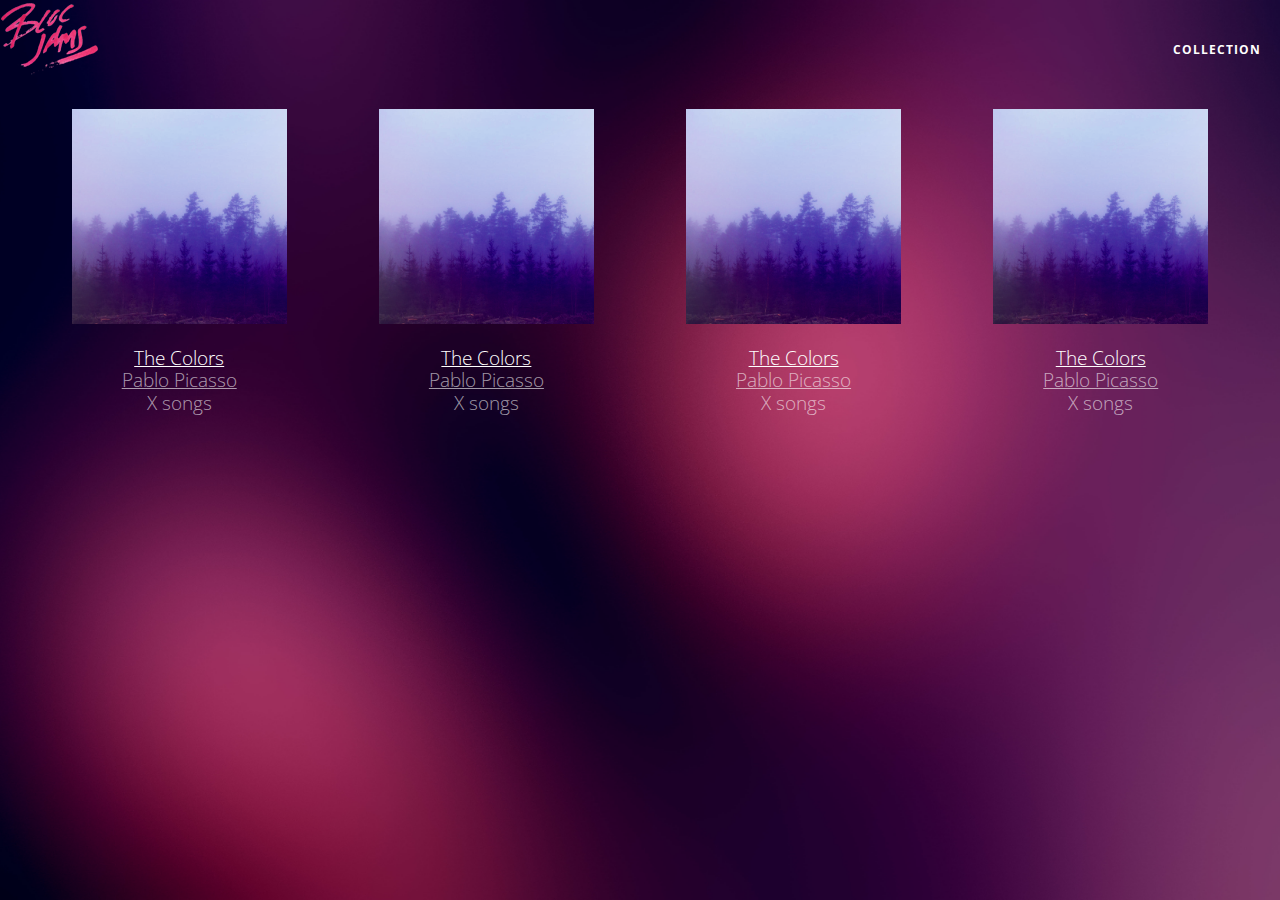
==== collection.html @ 7f6bdeaa "Assignment 9 completed" ====
<!DOCTYPE html>
 <html>
     <head>
         <title>Bloc Jams</title>
         <meta name="viewport" content="width=device-width, initial-scale=1">
         <link rel="stylesheet" type="text/css" href="http://fonts.googleapis.com/css?family=Open+Sans:400,800,600,700,300">
         <link rel="stylesheet" type="text/css" href="http://code.ionicframework.com/ionicons/2.0.1/css/ionicons.min.css">
         <link rel="stylesheet" type="text/css" href="styles/normalize.css">
         <link rel="stylesheet" type="text/css" href="styles/main.css">
         <link rel="stylesheet" type="text/css" href="styles/collection.css">
     </head>
     <body class="collection">
        <nav class="navbar"> <!-- nav bar -->
             <a href="index.html" class="logo">
                 <img src="assets/images/bloc_jams_logo.png" alt="bloc jams logo">
             </a>
             <div class="links-container">
                 <a href="collection.html" class="navbar-link">collection</a>
             </div>
         </nav>

         <section class="album-covers container clearfix">
             <div class="collection-album-container column fourth">
                 <img src="assets/images/album_covers/01.png"/>
                 <div class="collection-album-info caption">
                     <p>
                         <a class="album-name" href="#">The Colors</a>
                         <br/>
                         <a href="#">Pablo Picasso</a>
                         <br/>
                         X songs
                         <br/>
                     </p>
                 </div>
             </div>
             <div class="collection-album-container column fourth">
                 <img src="assets/images/album_covers/01.png"/>
                 <div class="collection-album-info caption">
                     <p>
                         <a class="album-name" href="#">The Colors</a>
                         <br/>
                         <a href="#">Pablo Picasso</a>
                         <br/>
                         X songs
                         <br/>
                     </p>
                 </div>
             </div>
             <div class="collection-album-container column fourth">
                 <img src="assets/images/album_covers/01.png"/>
                 <div class="collection-album-info caption">
                     <p>
                         <a class="album-name" href="#">The Colors</a>
                         <br/>
                         <a href="#">Pablo Picasso</a>
                         <br/>
                         X songs
                         <br/>
                     </p>
                 </div>
             </div>
             <div class="collection-album-container column fourth">
                 <img src="assets/images/album_covers/01.png"/>
                 <div class="collection-album-info caption">
                     <p>
                         <a class="album-name" href="#">The Colors</a>
                         <br/>
                         <a href="#">Pablo Picasso</a>
                         <br/>
                         X songs
                         <br/>
                     </p>
                 </div>
             </div>
         </section>
     </body>
 </html>
---- styles/main.css ----
*, *::before, *::after {
    -moz-box-sizing: border-box;
    -webkit-box-sizing: border-box;
    box-sizing: border-box;
}
html {
    height: 100%; /* makes sure our HTML takes up 100% of the browser window */
    font-size: 100%;
}

body {
    font-family: 'Open Sans'; /* sets our font to the "Open Sans" typeface */
    color: white;             /* sets the text color to white */
    min-height: 100%;         /* says the height of the body must be, at minimum, 100% of the window */
}

body.landing {
    background-color: rgb(58,23,63); /* sets the background color to an RGB value (see below) */
}

.navbar
    position: relative;
    padding: 0.5rem;
    /* #1 */
    background-color: rgba(101,18,95,0.5);
    /* #2 */
    z-index: 1;
 }

 .navbar .logo {
     position: relative; /* positioning will be explained in a resource */
     left: 2rem;
     cursor: pointer;  /* produces the finger-pointer icon when you hover over the logo */
}

.navbar .links-container {
    display: table;
    position: absolute;
    top: 0;
    right: 0;
    height: 100px;
    color: white;
    /* #3 */
    text-decoration: none;
}

.links-container .navbar-link {
    display: table-cell;
    position: relative;
    height: 100%;
    padding-left: 1rem;
    padding-right: 1rem;
    /* #4 */
    vertical-align: middle;
     color: white;
     font-size: 0.625rem;
     letter-spacing: 0.05rem;
     font-weight: 700;
     text-transform: uppercase;
     /* #3 */
     text-decoration: none;
     cursor: pointer;
 }
  /* #5 */
.links-container .navbar-link:hover {
     color: rgb(233,50,117);
}

.links-container .navbar-link:active {
     background-color: white;
}

 }
 .hero-content {
     position: relative; /* positioning will be explained in a resource */
     min-height: 600px;  /* hero content element must be _at least_ 600 pixels */
     background-image: url(../assets/images/bloc_jams_bg.jpg);
     background-repeat: no-repeat;
     background-position: center center;
     background-size: cover;
 }

 .hero-content .hero-title {
    position: absolute;             /* positioning will be explained in a resource */
    top: 40%;                       /* positioning will be explained in a resource */
    -webkit-transform: translateY(-50%);
    -moz-transform: translateY(-50%);
    -ms-transform: translateY(-50%);
    transform: translateY(-50%);
    width: 100%;                    /* makes sure the title inhabits the full width of its container */
    text-align: center;             /* aligns text in the horizontal center of the element */
    font-size: 4rem;                /* specifies the size of the font in root em units */
    font-weight: 300;               /* makes the font thinner or lighter weight */
    text-transform: uppercase;      /* transforms the text to be all uppercase lettering */
    letter-spacing: 0.5rem;         /* puts 0.5 root ems worth of space between each letter */
    text-shadow: 1px 1px 0px rgb(58,23,63); /* creates a shadow underneath the text for readability over the image */
}
.selling-points {
    position: relative;
    display: table;
    width: 100%;
    -webkit-box-sizing: border-box;
    -moz-box-sizing: border-box;
    box-sizing: border-box; /* we'll explain this in a resource */
}

.point {
    display: table-cell;
    position: relative;
    width: 33.3%;
    padding: 2rem;
    text-align: center;
}

.point .point-title {
    font-size: 1.25rem;
}

.ion-music-note,
.ion-radio-waves,
.ion-iphone {
    color: rgb(233,50,117);
    font-size: 5rem;
}

.container {
    margin: 0 auto;
    max-width: 64rem;
}

/* Medium and small screens (640px) */
@media (min-width: 640px) {
    html { font-size: 112%; }
  /* Style information will go here */

    .column {
        float: left;
        padding-left: 1rem;
        padding-right: 1rem;
    }

    .column.full { width: 100%; }
    .column.two-thirds { width: 66.7%; }
    .column.half { width: 50%; }
    .column.third { width: 33.3%; }
    .column.fourth { width: 25%; }
    .column.flow-opposite { float: right; }
}

/* Large screens (1024px) */
@media (min-width: 1024px) {
    html { font-size: 120%; }
  /* Style information will go here */
}
---- styles/collection.css ----
body.collection {
    background-image: url(../assets/images/blurred_backgrounds/blur_bg_2.jpg);
    background-repeat: no-repeat;
    background-attachment: fixed;
    background-position: center center;
    background-size: cover;
}

.album-covers {
    position: relative;
}

.collection-album-container {
    position: relative;
    margin-top: 30px;
    margin-bottom: 20px;
    text-align: center;
}

.collection-album-container .caption {
    margin-top: 10px;
}

.collection-album-container .caption p {
    font-size: 1rem;
    font-weight: 300;
    color: rgba(255, 255, 255, 0.6);
}

.collection-album-container .caption p a {
    color: rgba(255, 255, 255, 0.6);
}

.collection-album-container .caption p a.album-name {
    color: white;
}

.collection-album-container img {
    width: 80%;
}
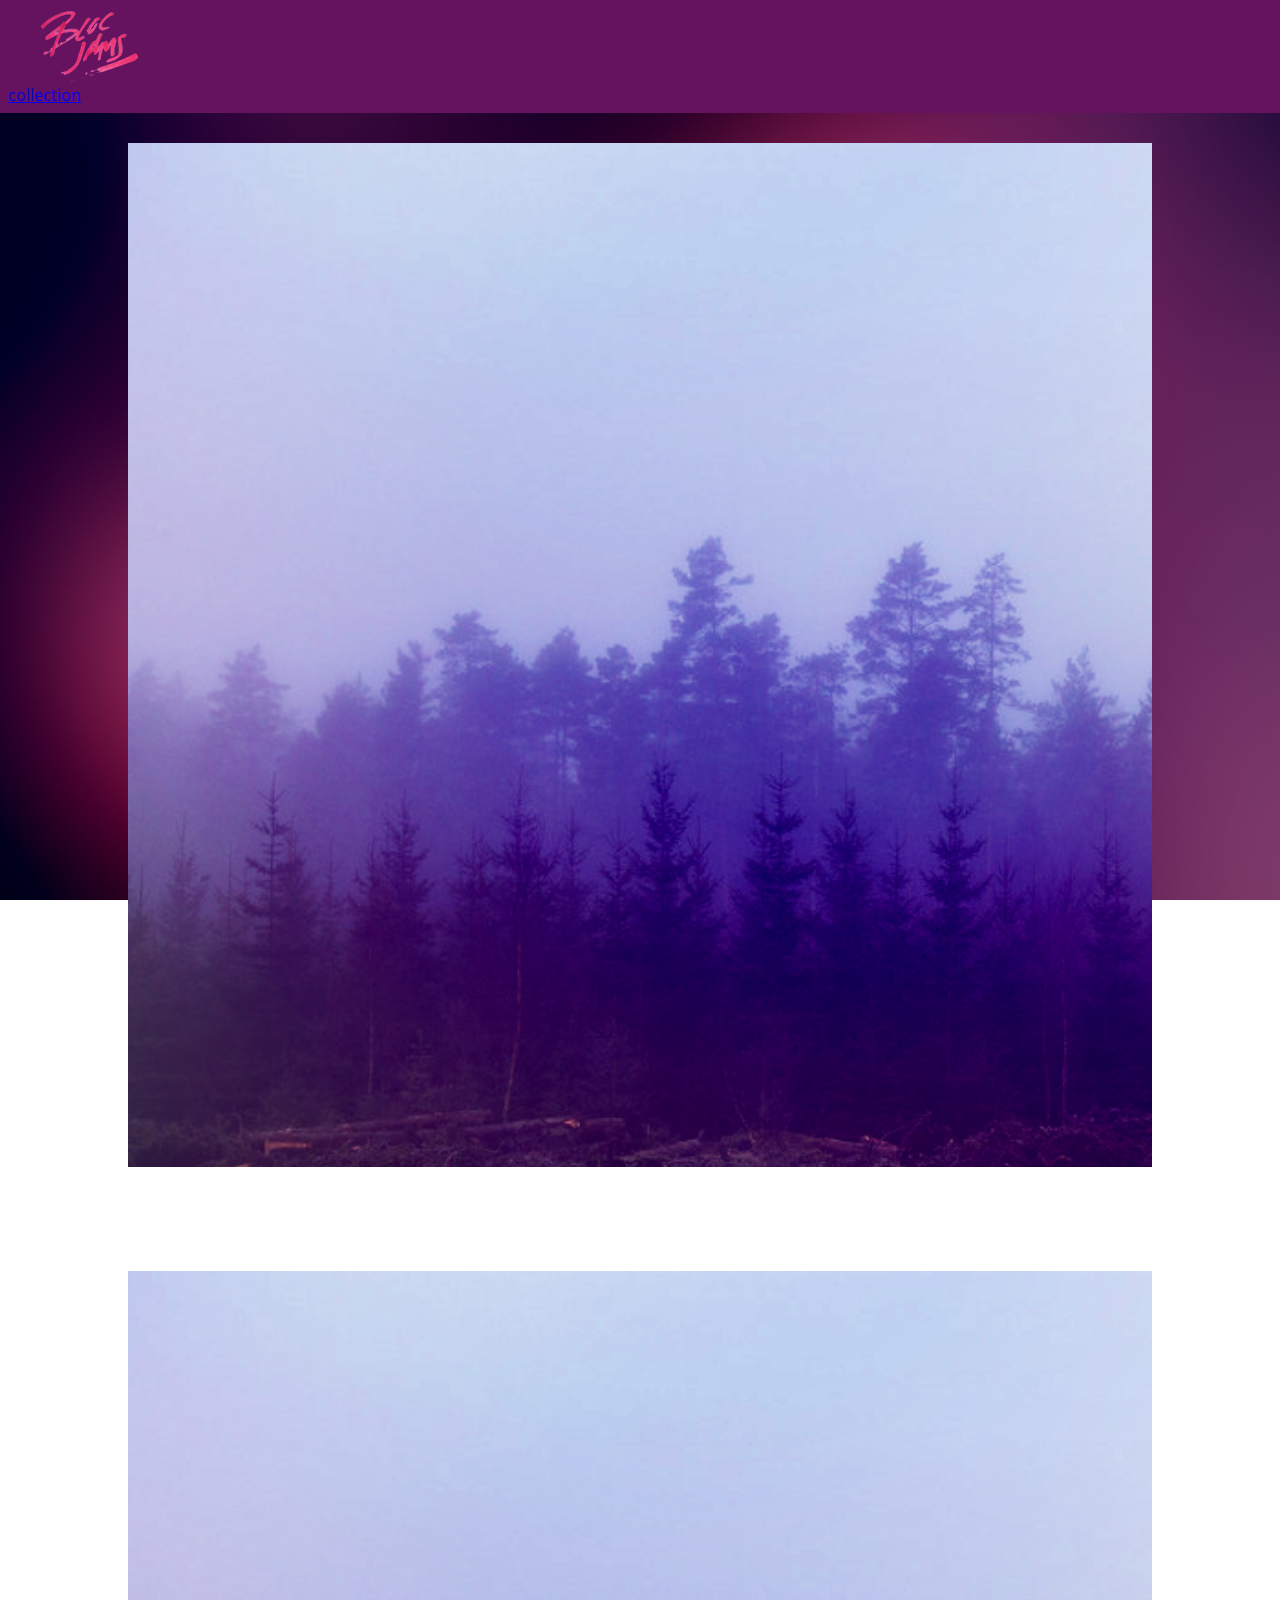
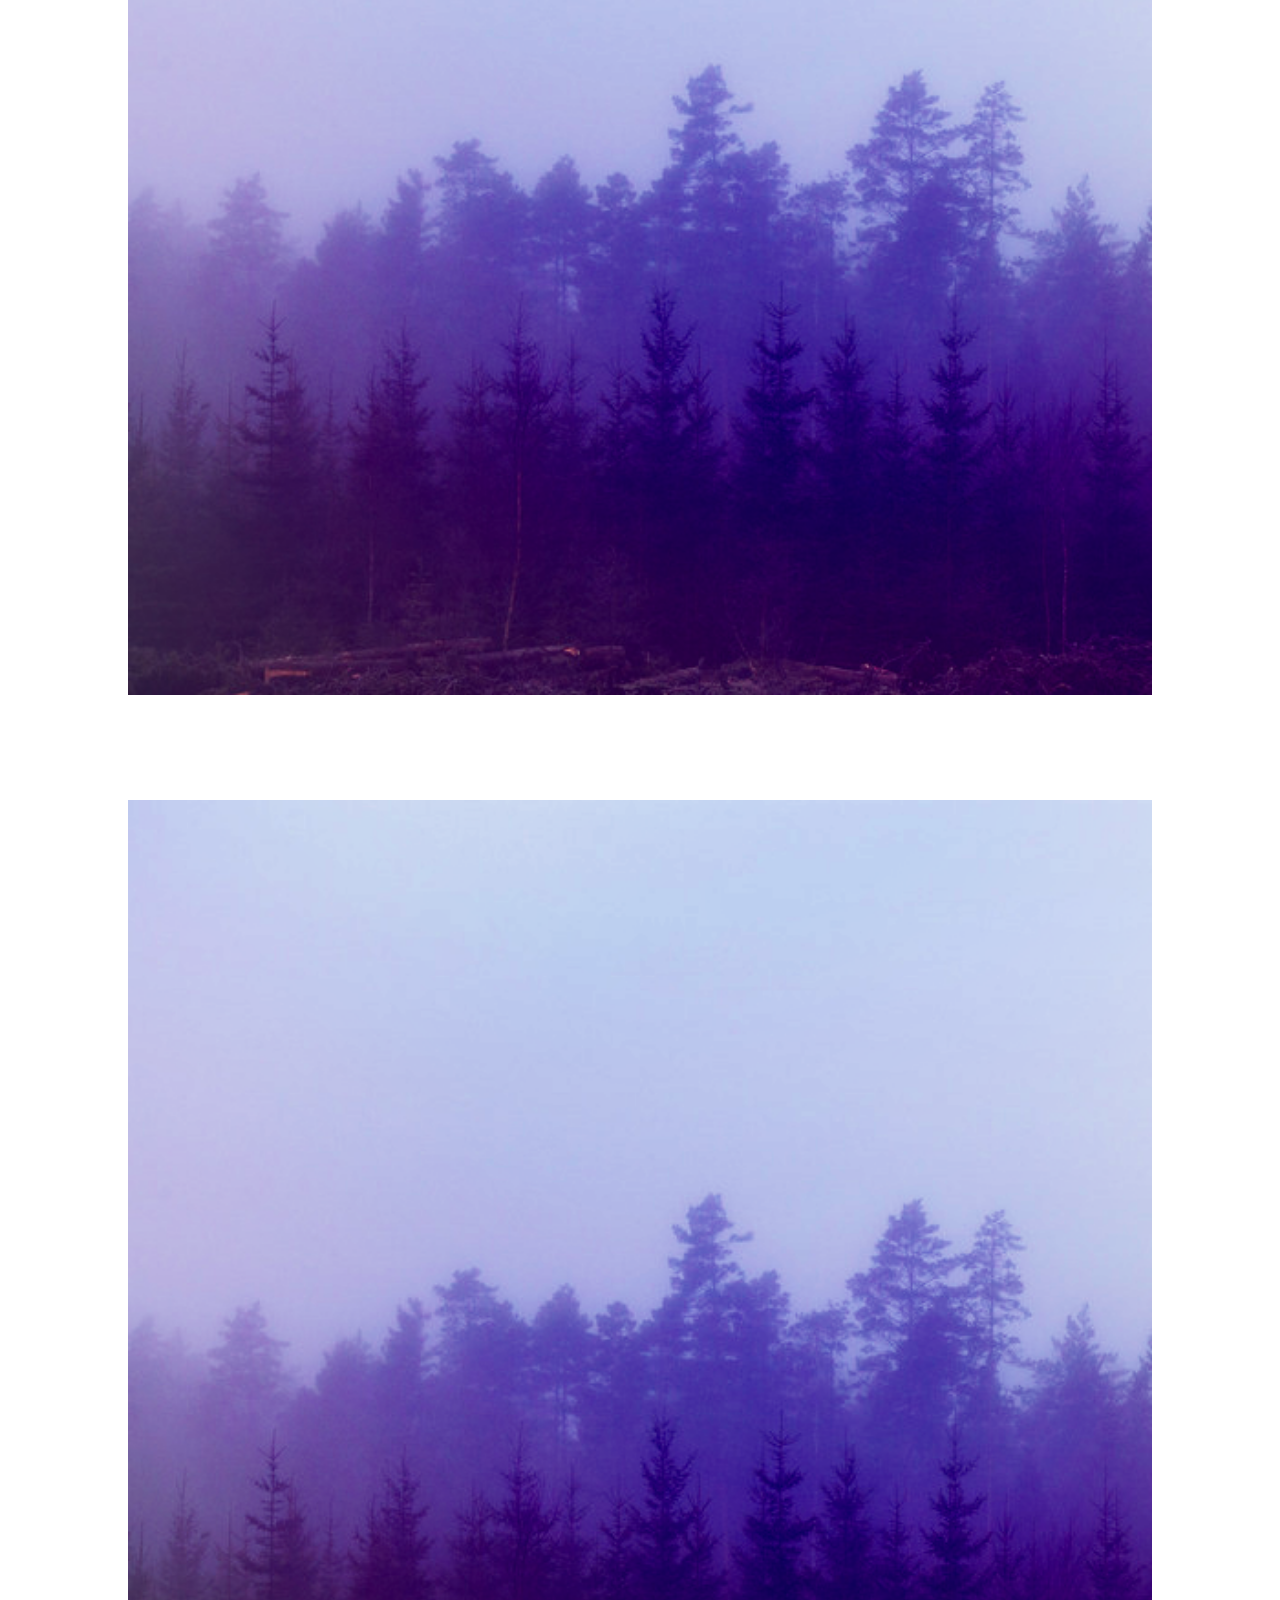
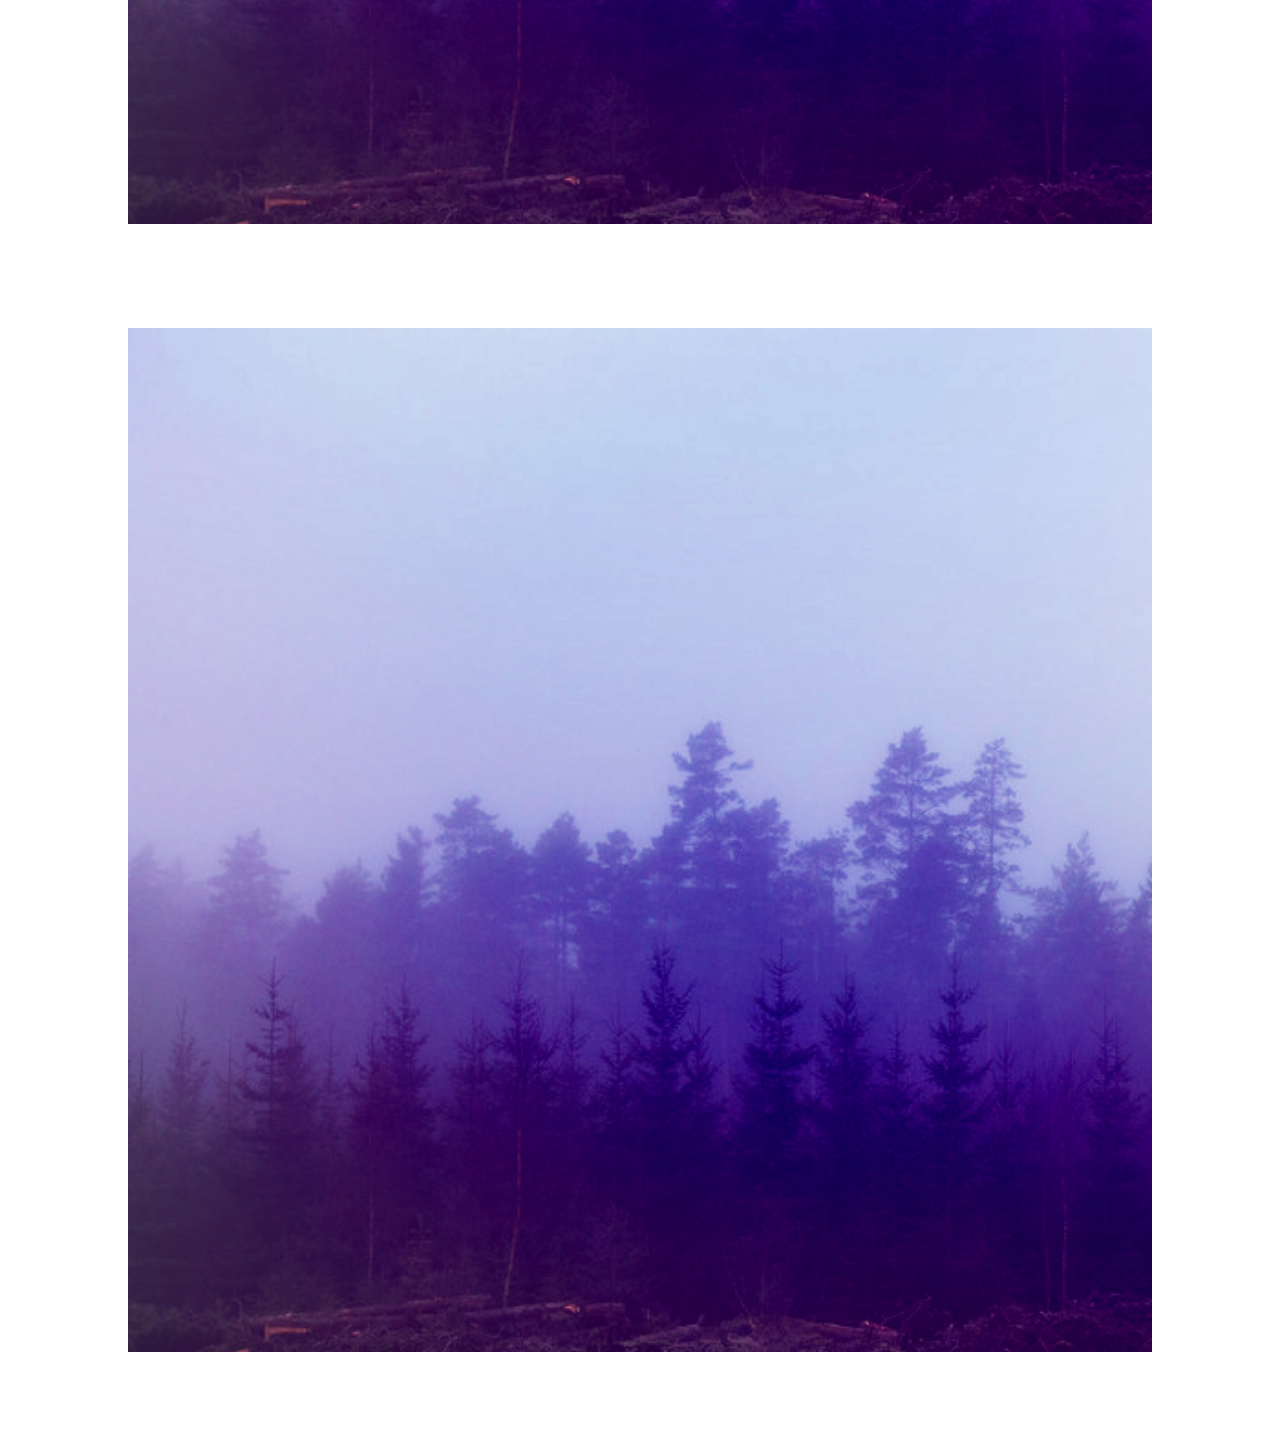
==== commit 3a7f69d2: "checkpoint  7 completed" ====
--- a/collection.html
+++ b/collection.html
@@ -50,7 +50,7 @@
                  <img src="assets/images/album_covers/01.png"/>
                  <div class="collection-album-info caption">
                      <p>
-                         <a class="album-name" href="#">The Colors</a>
+                         <a class="album-name" href="album.html">The Colors</a>
                          <br/>
                          <a href="#">Pablo Picasso</a>
                          <br/>
@@ -65,7 +65,7 @@
                      <p>
                          <a class="album-name" href="#">The Colors</a>
                          <br/>
-                         <a href="#">Pablo Picasso</a>
+                         <a href="album.html">Pablo Picasso</a>
                          <br/>
                          X songs
                          <br/>
--- a/styles/main.css
+++ b/styles/main.css
@@ -4,151 +4,84 @@
     box-sizing: border-box;
 }
 html {
-    height: 100%; /* makes sure our HTML takes up 100% of the browser window */
-    font-size: 100%;
-}
-
-body {
-    font-family: 'Open Sans'; /* sets our font to the "Open Sans" typeface */
-    color: white;             /* sets the text color to white */
-    min-height: 100%;         /* says the height of the body must be, at minimum, 100% of the window */
-}
-
-body.landing {
-    background-color: rgb(58,23,63); /* sets the background color to an RGB value (see below) */
-}
-
-.navbar
-    position: relative;
-    padding: 0.5rem;
-    /* #1 */
-    background-color: rgba(101,18,95,0.5);
-    /* #2 */
-    z-index: 1;
+     height: 100%; /* makes sure our HTML takes up 100% of the browser window */
+     font-size: 100%;
  }
 
- .navbar .logo {
-     position: relative; /* positioning will be explained in a resource */
-     left: 2rem;
-     cursor: pointer;  /* produces the finger-pointer icon when you hover over the logo */
-}
-
-.navbar .links-container {
-    display: table;
-    position: absolute;
-    top: 0;
-    right: 0;
-    height: 100px;
-    color: white;
-    /* #3 */
-    text-decoration: none;
-}
-
-.links-container .navbar-link {
-    display: table-cell;
-    position: relative;
-    height: 100%;
-    padding-left: 1rem;
-    padding-right: 1rem;
-    /* #4 */
-    vertical-align: middle;
-     color: white;
-     font-size: 0.625rem;
-     letter-spacing: 0.05rem;
-     font-weight: 700;
-     text-transform: uppercase;
-     /* #3 */
-     text-decoration: none;
-     cursor: pointer;
- }
-  /* #5 */
-.links-container .navbar-link:hover {
-     color: rgb(233,50,117);
-}
-
-.links-container .navbar-link:active {
-     background-color: white;
-}
-
- }
- .hero-content {
-     position: relative; /* positioning will be explained in a resource */
-     min-height: 600px;  /* hero content element must be _at least_ 600 pixels */
-     background-image: url(../assets/images/bloc_jams_bg.jpg);
-     background-repeat: no-repeat;
-     background-position: center center;
-     background-size: cover;
+ body {
+     font-family: 'Open Sans'; /* sets our font to the "Open Sans" typeface */
+     color: white;             /* sets the text color to white */
+     min-height: 100%;         /* says the height of the body must be, at minimum, 100% of the window */
  }
 
- .hero-content .hero-title {
-    position: absolute;             /* positioning will be explained in a resource */
-    top: 40%;                       /* positioning will be explained in a resource */
-    -webkit-transform: translateY(-50%);
-    -moz-transform: translateY(-50%);
-    -ms-transform: translateY(-50%);
-    transform: translateY(-50%);
-    width: 100%;                    /* makes sure the title inhabits the full width of its container */
-    text-align: center;             /* aligns text in the horizontal center of the element */
-    font-size: 4rem;                /* specifies the size of the font in root em units */
-    font-weight: 300;               /* makes the font thinner or lighter weight */
-    text-transform: uppercase;      /* transforms the text to be all uppercase lettering */
-    letter-spacing: 0.5rem;         /* puts 0.5 root ems worth of space between each letter */
-    text-shadow: 1px 1px 0px rgb(58,23,63); /* creates a shadow underneath the text for readability over the image */
-}
-.selling-points {
-    position: relative;
-    display: table;
-    width: 100%;
-    -webkit-box-sizing: border-box;
-    -moz-box-sizing: border-box;
-    box-sizing: border-box; /* we'll explain this in a resource */
-}
+ body.landing {
+     background-color: rgb(58,23,63); /* sets the background color to an RGB value (see below) */
+ }
 
-.point {
-    display: table-cell;
-    position: relative;
-    width: 33.3%;
-    padding: 2rem;
-    text-align: center;
-}
+  .navbar {
+      padding: 0.5rem;
+      background-color: rgb(101,18,95);
+  }
 
-.point .point-title {
-    font-size: 1.25rem;
-}
+  .navbar .logo {
+      position: relative; /* positioning will be explained in a resource */
+      left: 2rem;
+  }
+  .hero-content {
+      position: relative; /* positioning will be explained in a resource */
+      min-height: 600px;  /* hero content element must be _at least_ 600 pixels */
+      background-image: url(../assets/images/bloc_jams_bg.jpg);
+      background-repeat: no-repeat;
+      background-position: center center;
+      background-size: cover;
+   }
+   .hero-content .hero-title {
+       position: absolute;             /* positioning will be explained in a resource */
+       top: 40%;                       /* positioning will be explained in a resource */
+       -webkit-transform: translateY(-50%);
+       -moz-transform: translateY(-50%);
+       -ms-transform: translateY(-50%);
+       transform: translateY(-50%);
+       width: 100%;                    /* makes sure the title inhabits the full width of its container */
+       text-align: center;             /* aligns text in the horizontal center of the element */
+       font-size: 4rem;                /* specifies the size of the font in root em units */
+       font-weight: 300;               /* makes the font thinner or lighter weight */
+       text-transform: uppercase;      /* transforms the text to be all uppercase lettering */
+       letter-spacing: 0.5rem;         /* puts 0.5 root ems worth of space between each letter */
+       text-shadow: 1px 1px 0px rgb(58,23,63); /* creates a shadow underneath the text for readability over the image */
+   }
+   .selling-points {
+       position: relative;
+       display: table;
+       width: 100%;
+       -webkit-box-sizing: border-box;
+       -moz-box-sizing: border-box;
+       box-sizing: border-box; /* we'll explain this in a resource */
+   }
 
-.ion-music-note,
-.ion-radio-waves,
-.ion-iphone {
-    color: rgb(233,50,117);
-    font-size: 5rem;
-}
+   .point {
+       display: table-cell;
+       position: relative;
+       width: 33.3%;
+       padding: 2rem;
+       text-align: center;
+   }
 
-.container {
-    margin: 0 auto;
-    max-width: 64rem;
-}
+   .point .point-title {
+       font-size: 1.25rem;
+   }
 
-/* Medium and small screens (640px) */
-@media (min-width: 640px) {
-    html { font-size: 112%; }
-  /* Style information will go here */
+   .ion-music-note,
+   .ion-radio-waves,
+   .ion-iphone {
+       color: rgb(233,50,117);
+       font-size: 5rem;
+   }
+   .clearfix::before,
+   .clearfix::after {
+      content: " ";
+      display: table;
+   }
 
-    .column {
-        float: left;
-        padding-left: 1rem;
-        padding-right: 1rem;
-    }
-
-    .column.full { width: 100%; }
-    .column.two-thirds { width: 66.7%; }
-    .column.half { width: 50%; }
-    .column.third { width: 33.3%; }
-    .column.fourth { width: 25%; }
-    .column.flow-opposite { float: right; }
-}
-
-/* Large screens (1024px) */
-@media (min-width: 1024px) {
-    html { font-size: 120%; }
-  /* Style information will go here */
-}
+   .clearfix::after {
+      clear: both;
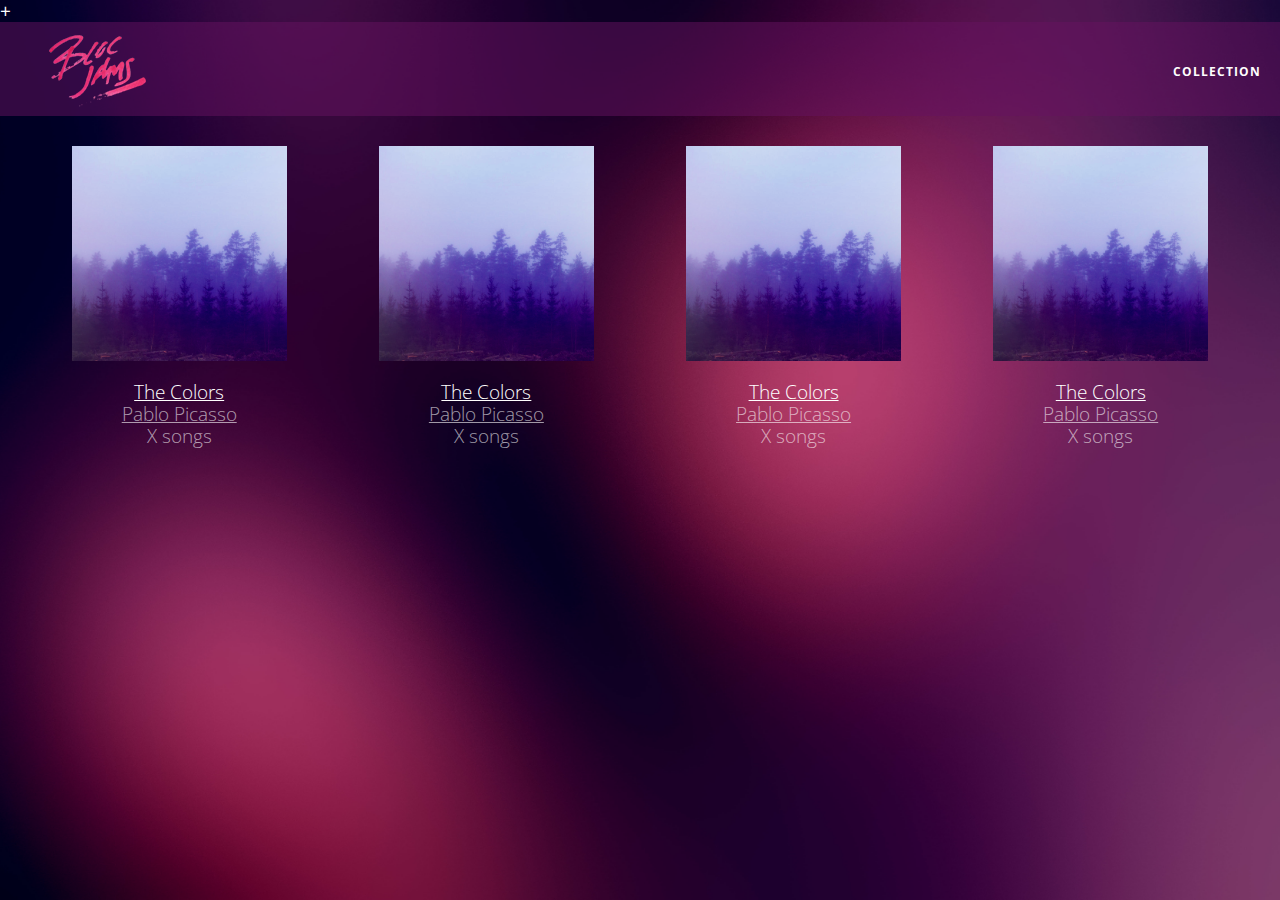
==== commit 0bdf6abc: "checkpoint 9 updated commit" ====
--- a/collection.html
+++ b/collection.html
@@ -1,77 +1,77 @@
-<!DOCTYPE html>
- <html>
-     <head>
-         <title>Bloc Jams</title>
-         <meta name="viewport" content="width=device-width, initial-scale=1">
-         <link rel="stylesheet" type="text/css" href="http://fonts.googleapis.com/css?family=Open+Sans:400,800,600,700,300">
-         <link rel="stylesheet" type="text/css" href="http://code.ionicframework.com/ionicons/2.0.1/css/ionicons.min.css">
-         <link rel="stylesheet" type="text/css" href="styles/normalize.css">
-         <link rel="stylesheet" type="text/css" href="styles/main.css">
-         <link rel="stylesheet" type="text/css" href="styles/collection.css">
-     </head>
-     <body class="collection">
-        <nav class="navbar"> <!-- nav bar -->
-             <a href="index.html" class="logo">
-                 <img src="assets/images/bloc_jams_logo.png" alt="bloc jams logo">
-             </a>
-             <div class="links-container">
-                 <a href="collection.html" class="navbar-link">collection</a>
-             </div>
-         </nav>
++<!DOCTYPE html>
+  <html>
+      <head>
+          <title>Bloc Jams</title>
+          <meta name="viewport" content="width=device-width, initial-scale=1">
+          <link rel="stylesheet" type="text/css" href="http://fonts.googleapis.com/css?family=Open+Sans:400,800,600,700,300">
+          <link rel="stylesheet" type="text/css" href="http://code.ionicframework.com/ionicons/2.0.1/css/ionicons.min.css">
+          <link rel="stylesheet" type="text/css" href="styles/normalize.css">
+          <link rel="stylesheet" type="text/css" href="styles/main.css">
+          <link rel="stylesheet" type="text/css" href="styles/collection.css">
+      </head>
+      <body class="collection">
+          <nav class="navbar"> <!-- nav bar -->
+              <a href="index.html" class="logo">
+                  <img src="assets/images/bloc_jams_logo.png" alt="bloc jams logo">
+              </a>
+              <div class="links-container">
+                  <a href="collection.html" class="navbar-link">collection</a>
+              </div>
+          </nav>
 
-         <section class="album-covers container clearfix">
-             <div class="collection-album-container column fourth">
-                 <img src="assets/images/album_covers/01.png"/>
-                 <div class="collection-album-info caption">
-                     <p>
-                         <a class="album-name" href="#">The Colors</a>
-                         <br/>
-                         <a href="#">Pablo Picasso</a>
-                         <br/>
-                         X songs
-                         <br/>
-                     </p>
-                 </div>
-             </div>
-             <div class="collection-album-container column fourth">
-                 <img src="assets/images/album_covers/01.png"/>
-                 <div class="collection-album-info caption">
-                     <p>
-                         <a class="album-name" href="#">The Colors</a>
-                         <br/>
-                         <a href="#">Pablo Picasso</a>
-                         <br/>
-                         X songs
-                         <br/>
-                     </p>
-                 </div>
-             </div>
-             <div class="collection-album-container column fourth">
-                 <img src="assets/images/album_covers/01.png"/>
-                 <div class="collection-album-info caption">
-                     <p>
-                         <a class="album-name" href="album.html">The Colors</a>
-                         <br/>
-                         <a href="#">Pablo Picasso</a>
-                         <br/>
-                         X songs
-                         <br/>
-                     </p>
-                 </div>
-             </div>
-             <div class="collection-album-container column fourth">
-                 <img src="assets/images/album_covers/01.png"/>
-                 <div class="collection-album-info caption">
-                     <p>
-                         <a class="album-name" href="#">The Colors</a>
-                         <br/>
-                         <a href="album.html">Pablo Picasso</a>
-                         <br/>
-                         X songs
-                         <br/>
-                     </p>
-                 </div>
-             </div>
-         </section>
-     </body>
- </html>
+          <section class="album-covers container clearfix">
+              <div class="collection-album-container column fourth">
+                  <img src="assets/images/album_covers/01.png"/>
+                  <div class="collection-album-info caption">
+                      <p>
+                          <a class="album-name" href="#">The Colors</a>
+                          <br/>
+                          <a href="#">Pablo Picasso</a>
+                          <br/>
+                          X songs
+                          <br/>
+                      </p>
+                  </div>
+              </div>
+              <div class="collection-album-container column fourth">
+                  <img src="assets/images/album_covers/01.png"/>
+                  <div class="collection-album-info caption">
+                      <p>
+                          <a class="album-name" href="#">The Colors</a>
+                          <br/>
+                          <a href="#">Pablo Picasso</a>
+                          <br/>
+                          X songs
+                          <br/>
+                      </p>
+                  </div>
+              </div>
+              <div class="collection-album-container column fourth">
+                  <img src="assets/images/album_covers/01.png"/>
+                  <div class="collection-album-info caption">
+                      <p>
+                          <a class="album-name" href="#">The Colors</a>
+                          <br/>
+                          <a href="#">Pablo Picasso</a>
+                          <br/>
+                          X songs
+                          <br/>
+                      </p>
+                  </div>
+              </div>
+              <div class="collection-album-container column fourth">
+                  <img src="assets/images/album_covers/01.png"/>
+                  <div class="collection-album-info caption">
+                      <p>
+                          <a class="album-name" href="#">The Colors</a>
+                          <br/>
+                          <a href="#">Pablo Picasso</a>
+                          <br/>
+                          X songs
+                          <br/>
+                      </p>
+                  </div>
+              </div>
+          </section>
+      </body>
+  </html>
--- a/styles/main.css
+++ b/styles/main.css
@@ -19,14 +19,54 @@
  }
 
   .navbar {
+      position: relative;
       padding: 0.5rem;
-      background-color: rgb(101,18,95);
+      /* #1 */
+      background-color: rgba(101,18,95,0.5);
+      /* #2 */
+      z-index: 1;
   }
 
   .navbar .logo {
       position: relative; /* positioning will be explained in a resource */
       left: 2rem;
+      cursor: pointer;  /* produces the finger-pointer icon when you hover over the logo */
+}
+
+  .navbar .links-container {
+      display: table;
+      position: absolute;
+      top: 0;
+      right: 0;
+      height: 100px;
+      color: white;
+      /* #3 */
+      text-decoration: none;
   }
+
+  .links-container .navbar-link {
+      display: table-cell;
+      position: relative;
+      height: 100%;
+      padding-left: 1rem;
+      padding-right: 1rem;
+      /* #4 */
+      vertical-align: middle;
+      color: white;
+      font-size: 0.625rem;
+      letter-spacing: 0.05rem;
+      font-weight: 700;
+      text-transform: uppercase;
+      /* #3 */
+      text-decoration: none;
+      cursor: pointer;
+  }
+
+    /* #5 */
+  .links-container .navbar-link:hover {
+      color: rgb(233,50,117);
+  }
+  
   .hero-content {
       position: relative; /* positioning will be explained in a resource */
       min-height: 600px;  /* hero content element must be _at least_ 600 pixels */
@@ -77,11 +117,44 @@
        color: rgb(233,50,117);
        font-size: 5rem;
    }
-   .clearfix::before,
-   .clearfix::after {
-      content: " ";
-      display: table;
+   .container {
+       margin: 0 auto;
+       max-width: 64rem;
    }
 
-   .clearfix::after {
-      clear: both;
+   /* Medium and small screens (640px) */
+@media (min-width: 640px) {
+    html { font-size: 112%; }
+
+    .column {
+        float: left;
+        padding-left: 1rem;
+        padding-right: 1rem;
+    }
+
+    .column.full { width: 100%; }
+    .column.two-thirds { width: 66.7%; }
+    .column.half { width: 50%; }
+    .column.third { width: 33.3%; }
+    .column.fourth { width: 25%; }
+    .column.flow-opposite { float: right; }
+
+
+     /* Style information will go here */
+   }
+
+   /* Large screens (1024px) */
+   @media (min-width: 1024px) {
+       html { font-size: 120%; }
+     /* Style information will go here */
+   }
+
+.clearfix::before,
+.clearfix::after {
+   content: " ";
+   display: table;
+}
+
+.clearfix::after {
+   clear: both;
+}
